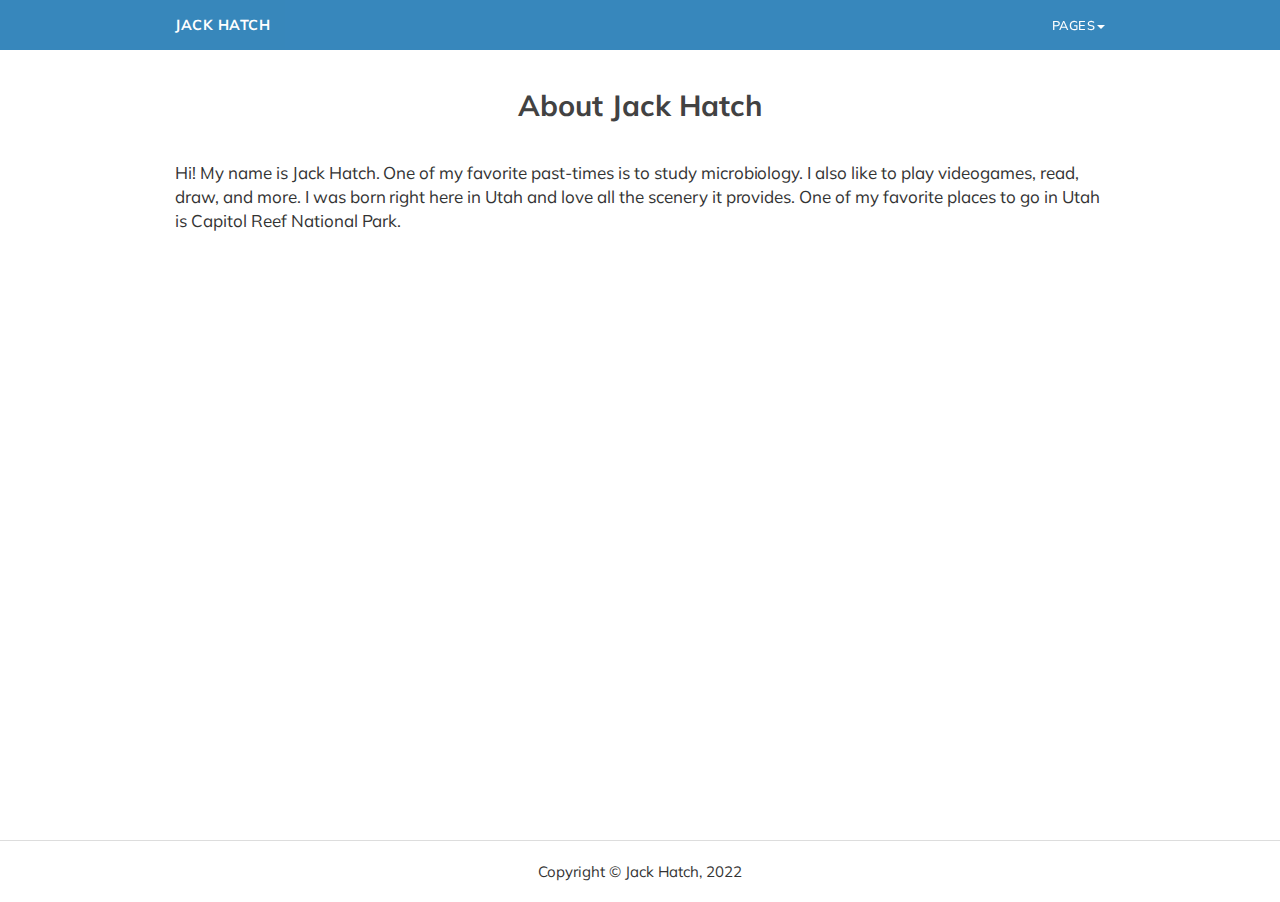
==== index.html @ 1e750ca2 "Change website blurb." ====
<!DOCTYPE html>
<html lang="en">

<head>
    <meta charset="utf-8">
    <meta http-equiv="X-UA-Compatible" content="IE=edge">
    <meta name="viewport" content="width=device-width, initial-scale=1">
    <meta name="description" content="Jack Hatch Capstone Project">
    <meta name="author" content="Jack Hatch">



    <link rel="shortcut icon" href="/favicon.ico" type="image/x-icon">
    <link rel="icon" href="/favicon.ico" type="image/x-icon">

    <title>Jack Hatch</title>

    <!-- JQuery -->
    <script src="https://ajax.googleapis.com/ajax/libs/jquery/1.11.3/jquery.min.js"></script>
    <script>
        window.jQuery || document.write('<script src="./theme/js/jquery.min.js"><\/script>')
    </script>

    <!-- Bootstrap core CSS -->
    <link rel="stylesheet" href="./theme/css/bootstrap.css" />
    <!-- IE10 viewport hack for Surface/desktop Windows 8 bug -->
    <link rel="stylesheet" type="text/css" href="./theme/css/ie10-viewport-bug-workaround.css" />
    <!-- Custom styles for this template -->
    <link rel="stylesheet" type="text/css" href="./theme/css/style.css" />
    <link rel="stylesheet" type="text/css" href="./theme/css/notebooks.css" />
    <link href='https://fonts.googleapis.com/css?family=Muli:400,500,700' rel='stylesheet' type='text/css'>

 </head>

<body>

    <div class="navbar navbar-fixed-top">
        <div class="container">
            <div class="navbar-header">
                <button type="button" class="navbar-toggle" data-toggle="collapse" data-target=".navbar-collapse">
                    <span class="icon-bar"></span>
                    <span class="icon-bar"></span>
                    <span class="icon-bar"></span>
                </button>
                <a class="navbar-brand" href=".">Jack Hatch</a>
            </div>
            <div class="navbar-collapse collapse" id="searchbar">

                <ul class="nav navbar-nav navbar-right">
                  <li class="dropdown">
                      <a href="#" class="dropdown-toggle" data-toggle="dropdown" role="button" aria-haspopup="true" aria-expanded="false">Pages<span class="caret"></span></a>
                      <ul class="dropdown-menu">
                        <li><a href="./capstone">Capstone</a></li>
                        <li><a href="./academics">Academics</a></li>
                        <li><a href="./outside_class">Outside the Classroom</a></li>
                      </ul>
                  </li>

                </ul>

            </div>
            <!--/.nav-collapse -->
        </div>
    </div>



    <!-- end of header section -->
    <div class="container">
<div class="page-header">
  <h1 class="index-page-title">About Jack Hatch</h1>
</div>
<div class="homepage-blurb row">
    <div class="col-sm-12">
        <p>Hi! My name is Jack Hatch. One of my favorite past-times is to study microbiology. I also like to play videogames, read, draw, and more. I was born right here in Utah and love all the scenery it provides. One of my favorite places to go in Utah is Capitol Reef National Park.</p>
    </div>
</div>



    </div>
    <!-- start of footer section -->
    <footer class="footer">
        <div class="container">
            <p class="text-muted">
                <center>
                Copyright &copy; Jack Hatch, 2022
                </center>
            </p>
        </div>
    </footer>

    <!-- This jQuery line finds any span that contains code highlighting classes and then selects the parent <pre> tag and adds a border. This is done as a workaround to visually distinguish the code inputs and outputs -->
    <script>
        $( ".hll, .n, .c, .err, .k, .o, .cm, .cp, .c1, .cs, .gd, .ge, .gr, .gh, .gi, .go, .gp, .gs, .gu, .gt, .kc, .kd, .kn, .kp, .kr, .kt, .m, .s, .na, .nb, .nc, .no, .nd, .ni, .ne, .nf, .nl, .nn, .nt, .nv, .ow, .w, .mf, .mh, .mi, .mo, .sb, .sc, .sd, .s2, .se, .sh, .si, .sx, .sr, .s1, .ss, .bp, .vc, .vg, .vi, .il" ).parent( "pre" ).css( "border", "1px solid #DEDEDE" );
    </script>

    <!-- Bootstrap core JavaScript
      ================================================== -->
    <!-- Placed at the end of the document so the pages load faster -->
    <script src="./theme/js/bootstrap.min.js"></script>
    <!-- IE10 viewport hack for Surface/desktop Windows 8 bug -->
    <script src="./theme/js/ie10-viewport-bug-workaround.js"></script>

</body>

</html>
---- theme/css/ie10-viewport-bug-workaround.css ----
/*!
 * IE10 viewport hack for Surface/desktop Windows 8 bug
 * Copyright 2014-2015 Twitter, Inc.
 * Licensed under MIT (https://github.com/twbs/bootstrap/blob/master/LICENSE)
 */

/*
 * See the Getting Started docs for more information:
 * http://getbootstrap.com/getting-started/#support-ie10-width
 */
@-webkit-viewport { width: device-width; }
@-moz-viewport    { width: device-width; }
@-ms-viewport     { width: device-width; }
@-o-viewport      { width: device-width; }
@viewport         { width: device-width; }
---- theme/css/style.css ----
/* Sticky footer styles
-------------------------------------------------- */
html {
  position: relative;
  min-height: 100%;
}
body {
  /* Margin bottom by footer height */
  margin-bottom: 60px;
  font-size: 16px;
  background-color: #fff;
  }

.footer {
  position: absolute;
  bottom: 0;
  width: 100%;
  /* Set the fixed height of the footer here */
  height: 60px;
}

a {
    color: #3776BC;
}

a:hover {
    color: #3776BC;
}


/* Primary CSS
-------------------------------------------------- */
/* Not required for template or sticky footer method. */

body > .container {
  padding: 60px 15px 0;
  color: #424242;
  font-family: 'Muli', sans-serif;
}

.container {
  max-width: 960px;
}

.container .text-muted {
  margin: 20px 0;
}

.footer > .container {
  padding-right: 15px;
  padding-left: 15px;
}

.panel-body {
  -webkit-columns: 384px 1;
   -moz-columns: 384px 1;
        columns: 384px 1;
}

@media (min-width: 480px) {
  .panel-body {
    -webkit-columns: 384px 2;
     -moz-columns: 384px 2;
          columns: 384px 2;
  }
}

.navbar {
      background-color: #3787BC;
      border-bottom: 0px solid #3787BC;
}

@media (max-width: 767px) {
  .navbar-header  {
      background: #3787BC;
  }
}

.navbar-toggle .icon-bar {
    background-color: white;
}

.navbar .navbar-brand, .navbar .navbar-brand:hover {
  color: #fff;
  background: #3787BB;
  margin-right: 20px;
  letter-spacing: 0.5px;
  font-weight: 700;
  text-transform: uppercase;
  font-size: 0.9em;
}

.navbar .navbar-brand:hover {
  background: #3787BB;
}


@media (max-width: 767px) {
  .navbar .navbar-brand, .navbar .navbar-brand:hover  {
      -webkit-clip-path: none;
      clip-path: none;
  }
}

.navbar-nav > li > a {
  color: #fff;
  font-size: 13px;
  text-transform: uppercase;
  font-size: .8em;
  font-weight: 500;
  letter-spacing: 0.5px;
  /* -webkit-clip-path: polygon(7% 0%, 100% 0%, 93% 100%, 0% 100%);
  clip-path: polygon(7% 0%, 100% 0%, 93% 100%, 0% 100%);
  font-style: italic; */
}

@media (max-width: 767px) {
  .navbar-nav > li > a  {
      -webkit-clip-path: none;
      clip-path: none;
  }
}

.navbar-nav > li > a:hover, .navbar-nav > li > a:active {
  background-color: #3787BB;
}

.navbar-nav > li > a:focus{
  background-color: #3787BB;
}


.nav .dropdown.open > a, .nav .dropdown.open > a:hover, .nav .dropdown.open > a:focus {
    background-color: #3787BB;
}

.dropdown-menu {
  border: none;
}

.navbar-toggle {
  background: #3787BC;
}

.footer {
  border-top: 1px solid #ddd;
  font-size: 15px;
}

.page-header {
    border-bottom: none;
    text-align: center;
    margin: 30px 0 0 0;
}

#content {
    margin-bottom: 3em;
}

.article_content p, .article_content li, .homepage-blurb p{
    font-family: 'Muli', sans-serif;
    color: #333333;
    letter-spacing: -0.02px;
    font-size: 17px;
}

.index-page-title {
    font-size: 29px;
    font-weight: 700;
}

.panel-default > .panel-heading {
    background-color: #fff;
}

.panel {
    border-radius: 0px;
}

pre {
    background-color: #fbfbfb;
    border: 0px solid #DEDEDE;
    border-radius: 0px;
    font-size: 13px;
}

.panel {
    border-radius: 0px;
    -webkit-box-shadow: 0 1px 1px rgba(0, 0, 0, 0);
    box-shadow: 0 1px 1px rgba(0, 0, 0, 0);
    background: transparent;
}

.dropdown-menu {
    border: 1px solid #eee;
    border-width: 0px 1px 1px 1px;
    border-radius: 0px;
}

.dropdown {
    -webkit-box-shadow: 0 6px 12px rgba(0, 0, 0, 0);
    box-shadow: 0 6px 12px rgba(0, 0, 0, 0);
}

@media (max-width: 767px) {}
    .navbar-nav .open .dropdown-menu {
        background: #fff;
    }
}

.panel-body li a, .panel-body li{
    font-size: 15px;
  }

.body li {
    font-size: 1em;
}

.body li li{
    font-size: 1em;
}

h2.homepage_category_title {
    background-color: #ececec;
    color: rgb(84, 84, 84);
    padding: 10px;
    border: solid 1px #ddd;
    }

h3.panel-title {
  font-size: 17px;
  }

p {
  font-size: 16px;
  margin: 20px 0 20px 0;
}

header {
    margin-bottom: 2em;
}

header h1{
    }

header time {
    font-size: 15px;
    color: #666;
}


/* Header sizes
-------------------------------------------------- */

h1,
.h1 {
  font-size: 30px;
  font-weight: 500;
}
h2,
.h2 {
  font-size: 22px;
  font-weight: 500;
}
h3,
.h3 {
  font-size: 18px;
  font-weight: 500;
}
h4,
.h4 {
  font-size: 16px;
  font-weight: 500;
}
h5,
.h5 {
  font-size: 14px;
  font-weight: 500;
}
h6,
.h6 {
  font-size: 14px;
  font-weight: italic;
}

/* Bug reporting box
-------------------------------------------------- */

.bug-reporting__panel{
        padding: 1em;
    border: solid 1px #dddddd;
    margin-top: 3em;

}

.bug-reporting__panel h3{
    margin: 0 0 10px 0;
    font-size: 18px;
}

.bug-reporting__panel p{
    margin: 0;
    font-size: 16px;
}


.input-group-addon {
    padding: 6px 12px;
    font-size: 14px;
    font-weight: normal;
    line-height: 1;
    color: #fff;
    text-align: center;
    background-color: #3787BC;
    border: 0px solid #ccc;
    border-radius: 0px;
}

.form-control {
    border: 0px solid #ccc;
    border-radius: 0px;
}

.navbar-right {
    margin-left: 20px;
}

@media (max-width: 480px) {
    .navbar-right {
        margin-left: 0;
    }

}

.breadcrumb {
    padding: 0;
    margin-bottom: 0;
    list-style: none;
    background-color: transparent;
    border-radius: 0;
}

.breadcrumb > li {
    font-size: 15px;
    color: #666;
}

.panel-body ul {
    padding-left: 20px;
}

code {
    padding: 2px 4px;
    font-size: 15px;
    color: #696969;
    background-color: #F5F5F5;
    border-radius: 4px;
}


blockquote p {
    margin: 0;
    color: #696969;
    font-style: italic;
}

.search-query {
  outline: none;
  border: none !important;
  -webkit-box-shadow: none !important;
  -moz-box-shadow: none !important;
  box-shadow: none !important;
}
---- theme/css/notebooks.css ----
/* ---------------------------------------------------------
Code Cell Highlighting
Source: http://www.sebastianraschka.com/CSS/codehilite.css
---------------------------------------------------------*/

.hll { background-color: #ffffcc }
.c { color: #408080; font-style: italic } /* Comment */
.err { border: 1px solid #FF0000 } /* Error */
.k { color: #008000; font-weight: bold } /* Keyword */
.o { color: #666666 } /* Operator */
.cm { color: #408080; font-style: italic } /* Comment.Multiline */
.cp { color: #BC7A00 } /* Comment.Preproc */
.c1 { color: #408080; font-style: italic } /* Comment.Single */
.cs { color: #408080; font-style: italic } /* Comment.Special */
.gd { color: #A00000 } /* Generic.Deleted */
.ge { font-style: italic } /* Generic.Emph */
.gr { color: #FF0000 } /* Generic.Error */
.gh { color: #000080; font-weight: bold } /* Generic.Heading */
.gi { color: #00A000 } /* Generic.Inserted */
.go { color: #888888 } /* Generic.Output */
.gp { color: #000080; font-weight: bold } /* Generic.Prompt */
.gs { font-weight: bold } /* Generic.Strong */
.gu { color: #800080; font-weight: bold } /* Generic.Subheading */
.gt { color: #0044DD } /* Generic.Traceback */
.kc { color: #008000; font-weight: bold } /* Keyword.Constant */
.kd { color: #008000; font-weight: bold } /* Keyword.Declaration */
.kn { color: #008000; font-weight: bold } /* Keyword.Namespace */
.kp { color: #008000 } /* Keyword.Pseudo */
.kr { color: #008000; font-weight: bold } /* Keyword.Reserved */
.kt { color: #B00040 } /* Keyword.Type */
.m { color: #666666 } /* Literal.Number */
.s { color: #BA2121 } /* Literal.String */
.na { color: #7D9029 } /* Name.Attribute */
.nb { color: #008000 } /* Name.Builtin */
.nc { color: #0000FF; font-weight: bold } /* Name.Class */
.no { color: #880000 } /* Name.Constant */
.nd { color: #AA22FF } /* Name.Decorator */
.ni { color: #999999; font-weight: bold } /* Name.Entity */
.ne { color: #D2413A; font-weight: bold } /* Name.Exception */
.nf { color: #0000FF } /* Name.Function */
.nl { color: #A0A000 } /* Name.Label */
.nn { color: #0000FF; font-weight: bold } /* Name.Namespace */
.nt { color: #008000; font-weight: bold } /* Name.Tag */
.nv { color: #19177C } /* Name.Variable */
.ow { color: #AA22FF; font-weight: bold } /* Operator.Word */
.w { color: #bbbbbb } /* Text.Whitespace */

/* Following tags changes to black color to avoid MathJax conflicts */
.mf { color: #000000 } /* Literal.Number.Float */
.mh { color: #000000 } /* Literal.Number.Hex */
.mi { color: #000000 } /* Literal.Number.Integer */
.mo { color: #000000 } /* Literal.Number.Oct */

.sb { color: #BA2121 } /* Literal.String.Backtick */
.sc { color: #BA2121 } /* Literal.String.Char */
.sd { color: #BA2121; font-style: italic } /* Literal.String.Doc */
.s2 { color: #BA2121 } /* Literal.String.Double */
.se { color: #BB6622; font-weight: bold } /* Literal.String.Escape */
.sh { color: #BA2121 } /* Literal.String.Heredoc */
.si { color: #BB6688; font-weight: bold } /* Literal.String.Interpol */
.sx { color: #008000 } /* Literal.String.Other */
.sr { color: #BB6688 } /* Literal.String.Regex */
.s1 { color: #BA2121 } /* Literal.String.Single */
.ss { color: #19177C } /* Literal.String.Symbol */
.bp { color: #008000 } /* Name.Builtin.Pseudo */
.vc { color: #19177C } /* Name.Variable.Class */
.vg { color: #19177C } /* Name.Variable.Global */
.vi { color: #19177C } /* Name.Variable.Instance */
.il { color: #666666 } /* Literal.Number.Integer.Long */



/* ---------------------------------------------------------
Tables
---------------------------------------------------------*/

.body table,tr,th,td{
    font-family: sans-serif;
    border:1px solid black;
    border-collapse:collapse;
    font-size:1.2rem;
    margin: 1em 0 2em 0;
  }

.body td, th{
    text-align:left;
    vertical-align:middle;
    padding:4px;
    word-break:break-all;}

 .body th{font-weight:bold;}

/* ---------------------------------------------------------
Images
---------------------------------------------------------*/

 img{
    max-width: 100%;
    height: auto;
    width: 100%\9; /* ie8 */
    display:block;}

/* ---------------------------------------------------------
Render Math
---------------------------------------------------------*/

div.math{
    font-size: 1em;
}

/* ---------------------------------------------------------
Inline Code
---------------------------------------------------------*/

 p code{
    font-size: 14px;}
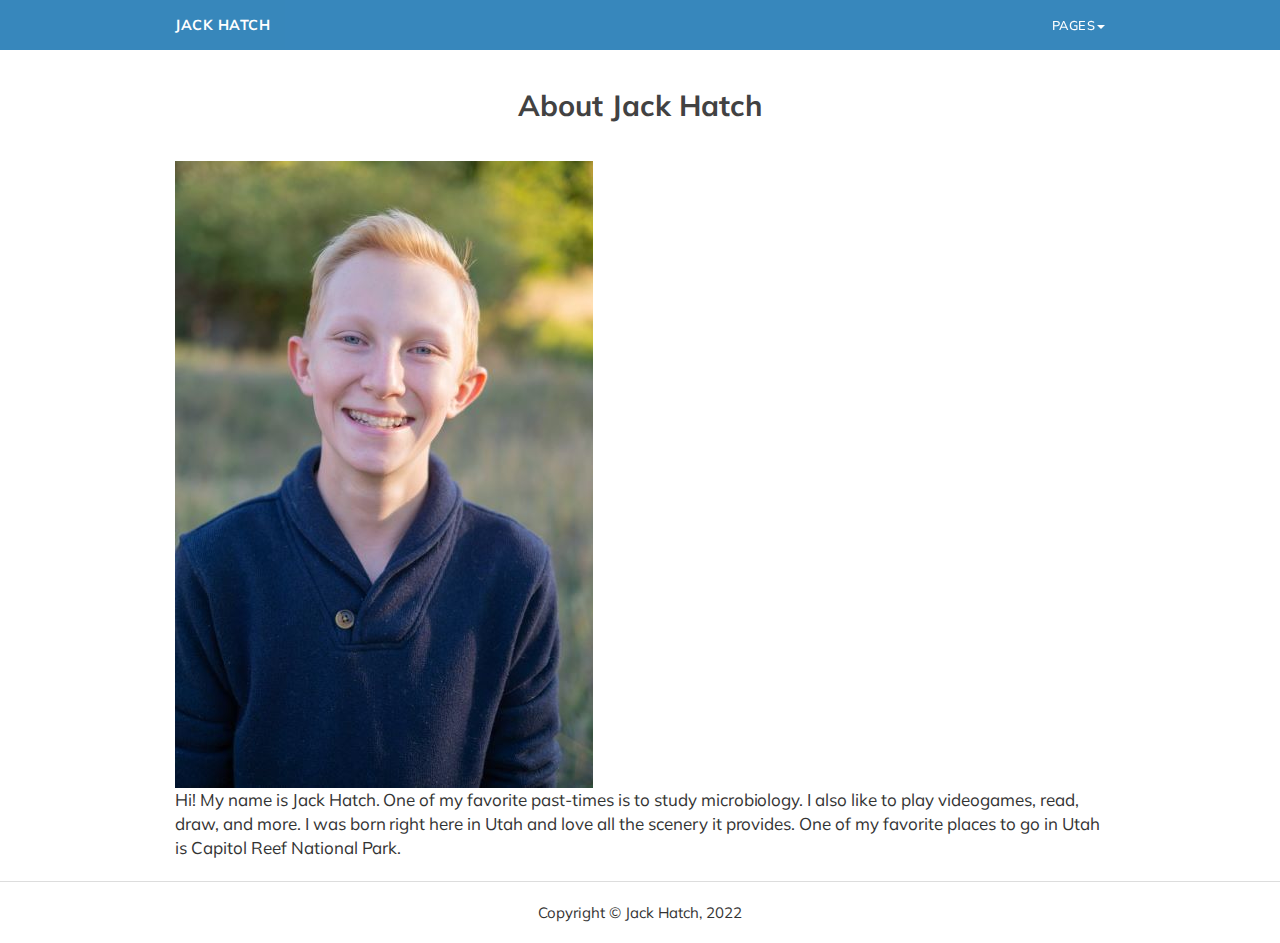
==== commit 461d390c: "Added image for About Page." ====
--- a/index.html
+++ b/index.html
@@ -72,7 +72,7 @@
 </div>
 <div class="homepage-blurb row">
     <div class="col-sm-12">
-        <p>Hi! My name is Jack Hatch. One of my favorite past-times is to study microbiology. I also like to play videogames, read, draw, and more. I was born right here in Utah and love all the scenery it provides. One of my favorite places to go in Utah is Capitol Reef National Park.</p>
+        <p><img src="/images/jackabout.jpg" alt="Jack Hatch"> Hi! My name is Jack Hatch. One of my favorite past-times is to study microbiology. I also like to play videogames, read, draw, and more. I was born right here in Utah and love all the scenery it provides. One of my favorite places to go in Utah is Capitol Reef National Park.</p>
     </div>
 </div>
 
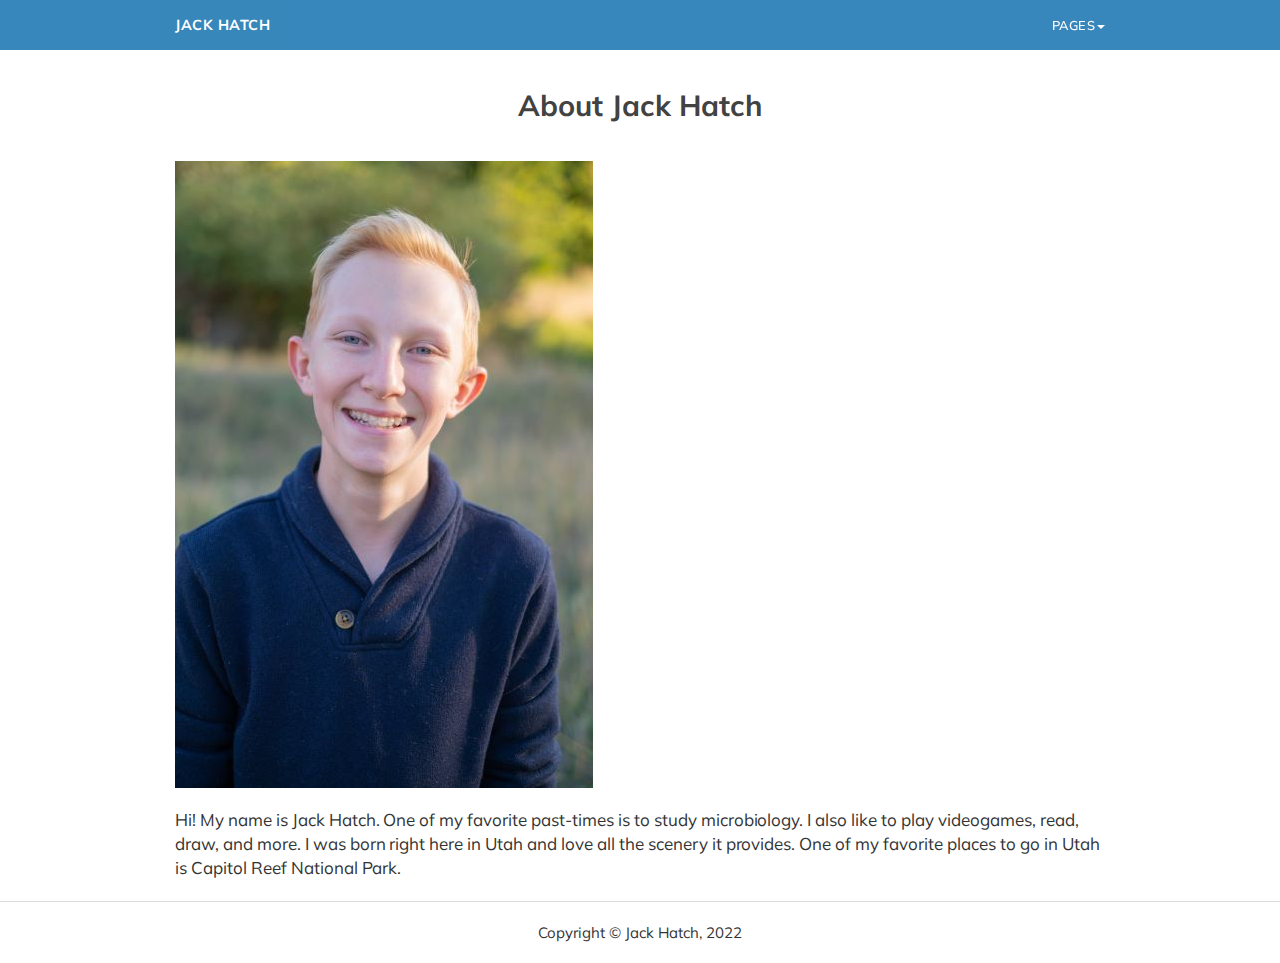
==== commit 3ad5283c: "Put image and blurb in paragraph" ====
--- a/index.html
+++ b/index.html
@@ -72,7 +72,7 @@
 </div>
 <div class="homepage-blurb row">
     <div class="col-sm-12">
-        <p><img src="/images/jackabout.jpg" alt="Jack Hatch"> Hi! My name is Jack Hatch. One of my favorite past-times is to study microbiology. I also like to play videogames, read, draw, and more. I was born right here in Utah and love all the scenery it provides. One of my favorite places to go in Utah is Capitol Reef National Park.</p>
+        <p><img src="/images/jackabout.jpg" alt="Jack Hatch"></p><p>Hi! My name is Jack Hatch. One of my favorite past-times is to study microbiology. I also like to play videogames, read, draw, and more. I was born right here in Utah and love all the scenery it provides. One of my favorite places to go in Utah is Capitol Reef National Park.</p>
     </div>
 </div>
 
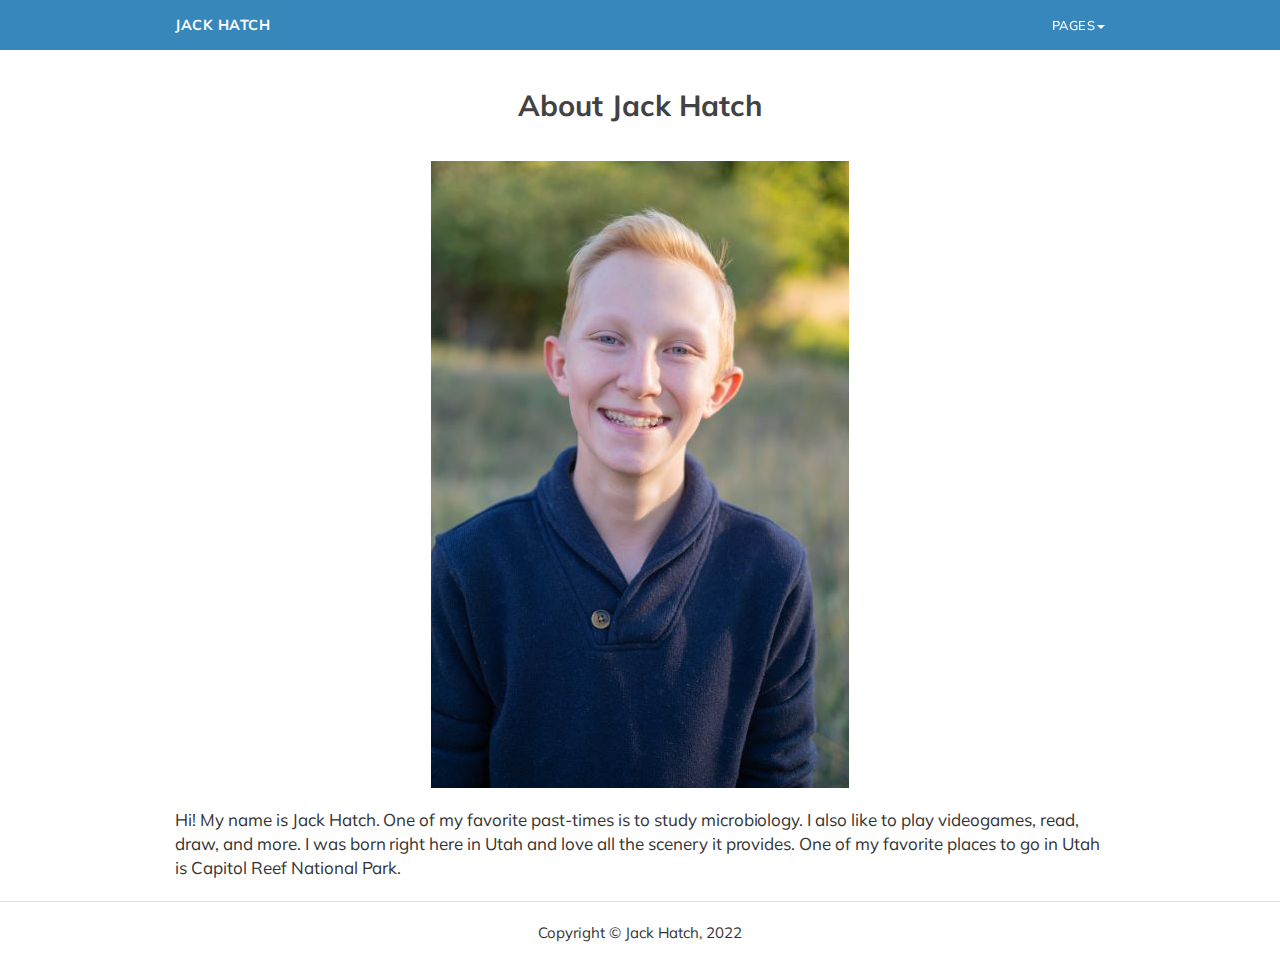
==== commit 96964ef4: "Linked page dropdowns to html files." ====
--- a/index.html
+++ b/index.html
@@ -50,9 +50,9 @@
                   <li class="dropdown">
                       <a href="#" class="dropdown-toggle" data-toggle="dropdown" role="button" aria-haspopup="true" aria-expanded="false">Pages<span class="caret"></span></a>
                       <ul class="dropdown-menu">
-                        <li><a href="./capstone">Capstone</a></li>
-                        <li><a href="./academics">Academics</a></li>
-                        <li><a href="./outside_class">Outside the Classroom</a></li>
+                        <li><a href="./capstone.html">Capstone</a></li>
+                        <li><a href="./academics.html">Academics</a></li>
+                        <li><a href="./outside_class.html">Outside the Classroom</a></li>
                       </ul>
                   </li>
 
--- a/theme/css/notebooks.css
+++ b/theme/css/notebooks.css
@@ -98,7 +98,10 @@
     max-width: 100%;
     height: auto;
     width: 100%\9; /* ie8 */
-    display:block;}
+    display:block;
+    margin-left:auto;
+    margin-right:auto;
+}
 
 /* ---------------------------------------------------------
 Render Math
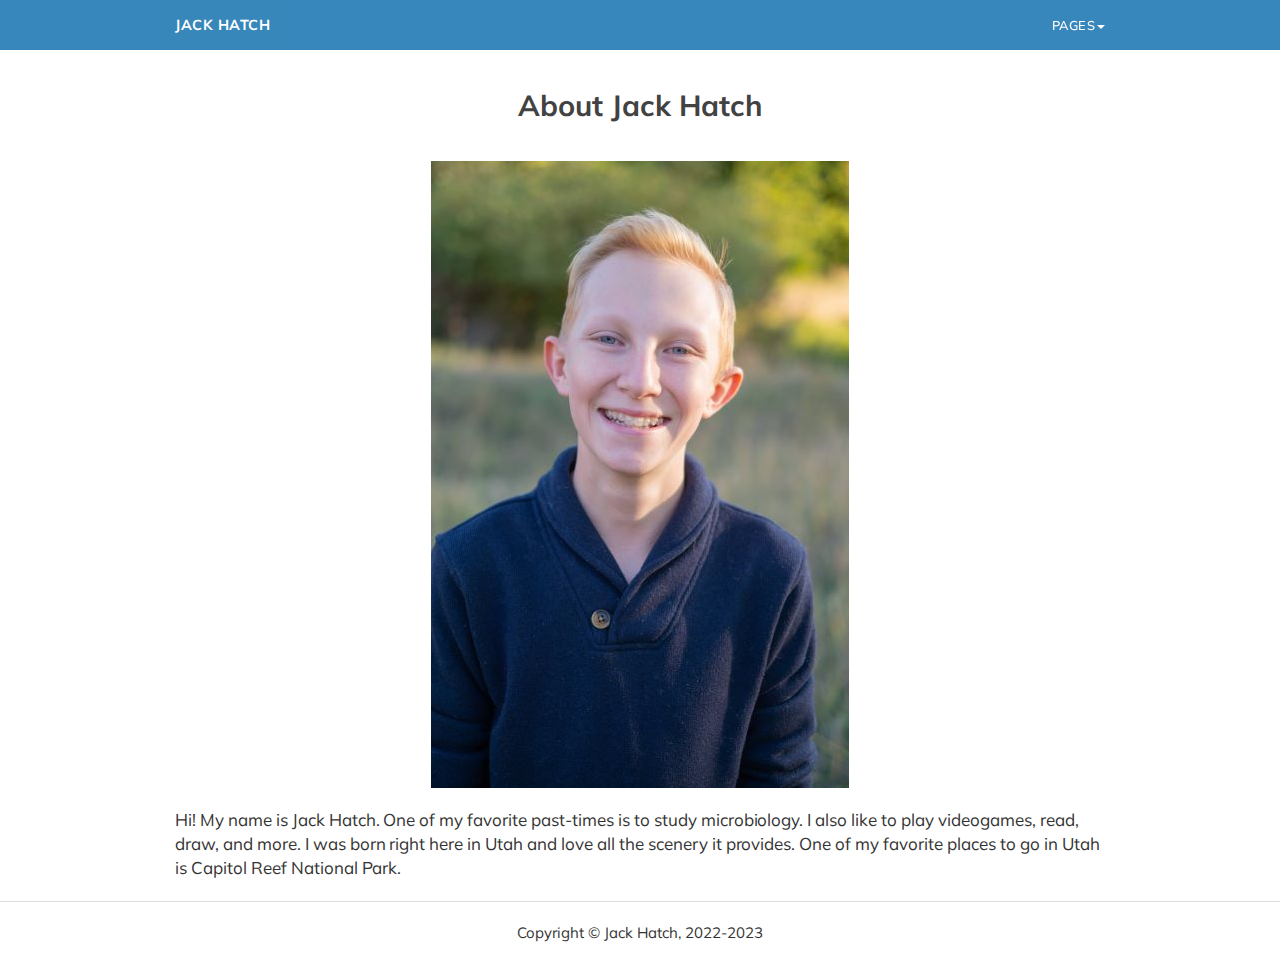
==== commit 6ca1f8ad: "Updated copyright dates in footer to 2023" ====
--- a/index.html
+++ b/index.html
@@ -42,7 +42,7 @@
                     <span class="icon-bar"></span>
                     <span class="icon-bar"></span>
                 </button>
-                <a class="navbar-brand" href=".">Jack Hatch</a>
+                <a class="navbar-brand" href="/">Jack Hatch</a>
             </div>
             <div class="navbar-collapse collapse" id="searchbar">
 
@@ -50,9 +50,10 @@
                   <li class="dropdown">
                       <a href="#" class="dropdown-toggle" data-toggle="dropdown" role="button" aria-haspopup="true" aria-expanded="false">Pages<span class="caret"></span></a>
                       <ul class="dropdown-menu">
-                        <li><a href="./capstone.html">Capstone</a></li>
-                        <li><a href="./academics.html">Academics</a></li>
-                        <li><a href="./outside_class.html">Outside the Classroom</a></li>
+                        <li><a href="/pages/capstone.html">Capstone</a></li>
+                        <li><a href="/pages/academics.html">Academics</a></li>
+                        <li><a href="/pages/outside_class.html">Outside the Classroom</a></li>
+                        <li><a href="/pages/goals.html">Goals</a></li>
                       </ul>
                   </li>
 
@@ -84,7 +85,7 @@
         <div class="container">
             <p class="text-muted">
                 <center>
-                Copyright &copy; Jack Hatch, 2022
+                Copyright &copy; Jack Hatch, 2022-2023
                 </center>
             </p>
         </div>
